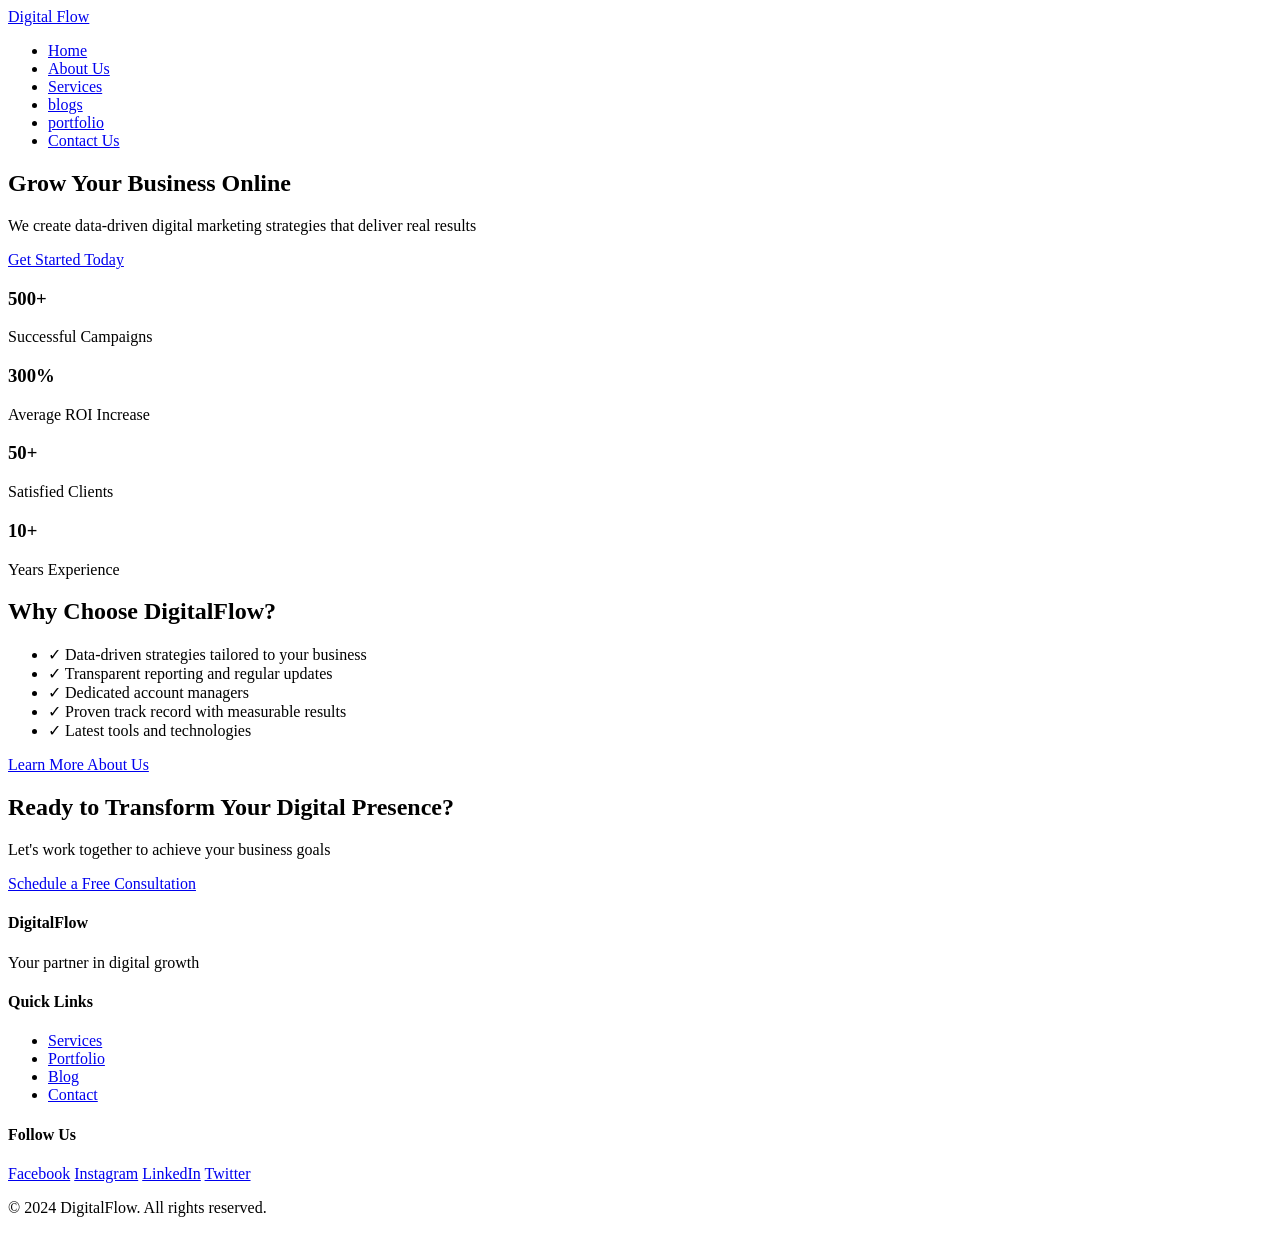
==== index.html @ 8dac0088 "Add files via upload" ====
<!DOCTYPE html>
<html lang="en">
<head>
    <meta charset="UTF-8">
    <meta name="viewport" content="width=device-width, initial-scale=1.0">
    <title>DigitalFlow - Professional Digital Marketing Agency</title>
    <link rel="stylesheet" href="css/style.css">
</head>
<body>

    <!-- Navigation -->
   <header>
    <nav class="navbar">
        <!-- Logo / Website Name -->
        <a href="#" class="logo">Digital Flow</a>

        <!-- Main Navigation Links -->
        <ul class="nav-links" id="navLinks">
            <li><a href="#home" class="active">Home</a></li>
            <li><a href="about.html">About Us</a></li>
            <li><a href="services.html">Services</a></li>
            <li><a href="blog.html">blogs</a></li>
              <li><a href="portfolio.html">portfolio</a> </li>
            <li><a href="contact.html" class="btn-nav">Contact Us</a></li>
        </ul>

        <!-- Mobile Toggler -->
        <div class="menu-icon" id="menuIcon">
            <span></span>
            <span></span>
            <span></span>
        </div>
    </nav>
</header>

    <!-- Hero Section -->
    <section class="hero">
        <div class="hero-content">
            <h1>Grow Your Business Online</h1>
            <p>We create data-driven digital marketing strategies that deliver real results</p>
            <a href="contact.html" class="btn btn-primary">Get Started Today</a>
        </div>
        <div class="hero-background"></div>
         </section>
<section class="stats">
    <div class="container">
     <div class="stat-card">
                <h3>500+</h3>
                <p>Successful Campaigns</p>
            </div>
            <div class="stat-card">
                <h3>300%</h3>
                <p>Average ROI Increase</p>
            </div>
            <div class="stat-card">
                <h3>50+</h3>
                <p>Satisfied Clients</p>
            </div>
            <div class="stat-card">
                <h3>10+</h3>
                <p>Years Experience</p>
            </div>
            </div>
        </section>



    <!-- Why Choose Us -->
    <section class="why-us">
        <div class="container">
            <div class="why-content">
                <h2>Why Choose DigitalFlow?</h2>
                <ul class="features-list">
                    <li>✓ Data-driven strategies tailored to your business</li>
                    <li>✓ Transparent reporting and regular updates</li>
                    <li>✓ Dedicated account managers</li>
                    <li>✓ Proven track record with measurable results</li>
                    <li>✓ Latest tools and technologies</li>
                </ul>
                <a href="about.html" class="btn btn-primary">Learn More About Us</a>
            </div>
        </div>
    </section>

    <!-- CTA Section -->
    <section class="cta-section">
        <div class="container">
            <h2>Ready to Transform Your Digital Presence?</h2>
            <p>Let's work together to achieve your business goals</p>
            <a href="contact.html" class="btn btn-light">Schedule a Free Consultation</a>
        </div>
    </section>

    <!-- Footer -->
    <footer class="footer">
        <div class="container">
            <div class="footer-content">
                <div class="footer-section">
                    <h4>DigitalFlow</h4>
                    <p>Your partner in digital growth</p>
                </div>
                <div class="footer-section">
                    <h4>Quick Links</h4>
                    <ul>
                        <li><a href="services.html">Services</a></li>
                        <li><a href="portfolio.html">Portfolio</a></li>
                        <li><a href="blog.html">Blog</a></li>
                        <li><a href="contact.html">Contact</a></li>
                    </ul>
                </div>
                <div class="footer-section">
                    <h4>Follow Us</h4>
                    <div class="social-links">
                        <a href="#">Facebook</a>
                        <a href="#">Instagram</a>
                        <a href="#">LinkedIn</a>
                        <a href="#">Twitter</a>
                    </div>
                </div>
            </div>
            <div class="footer-bottom">
                <p>&copy; 2024 DigitalFlow. All rights reserved.</p>
            </div>
        </div>
    </footer>

    <script src="js/script.js"></script>
</body>
</html>
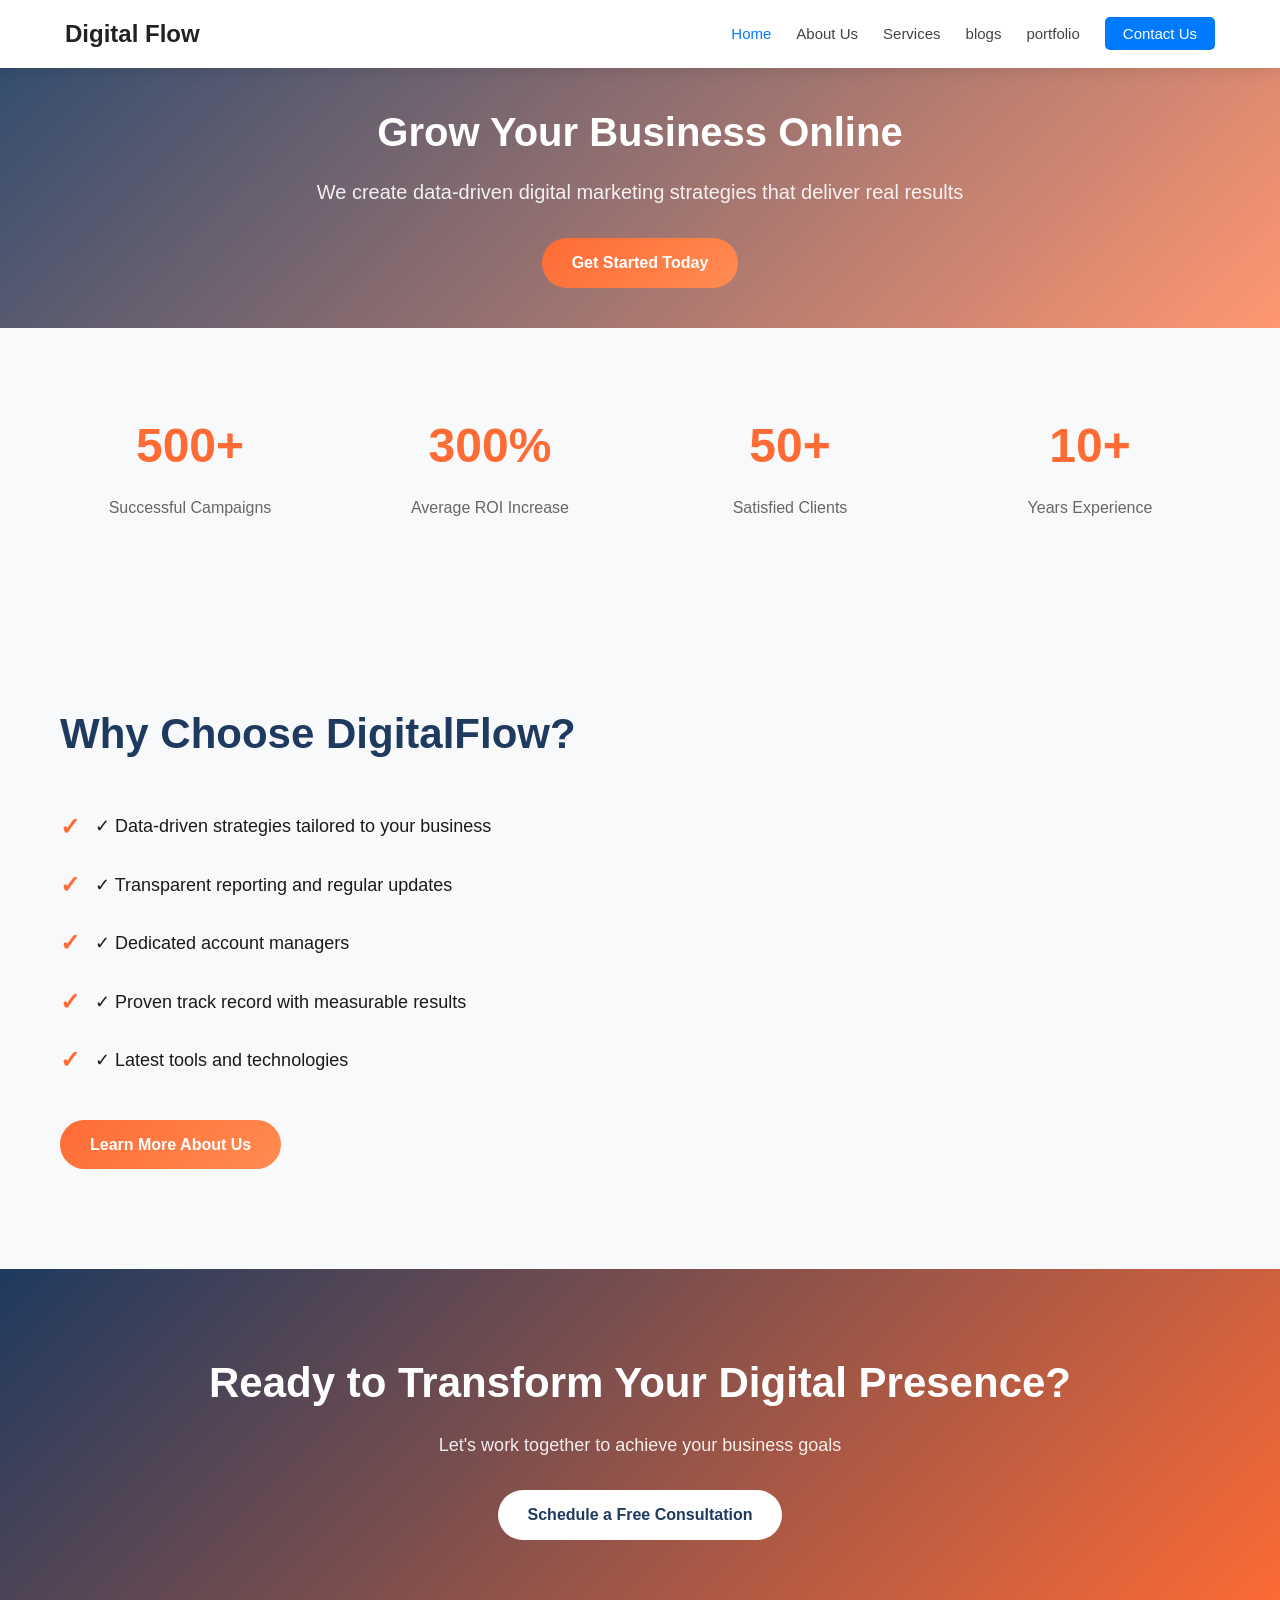
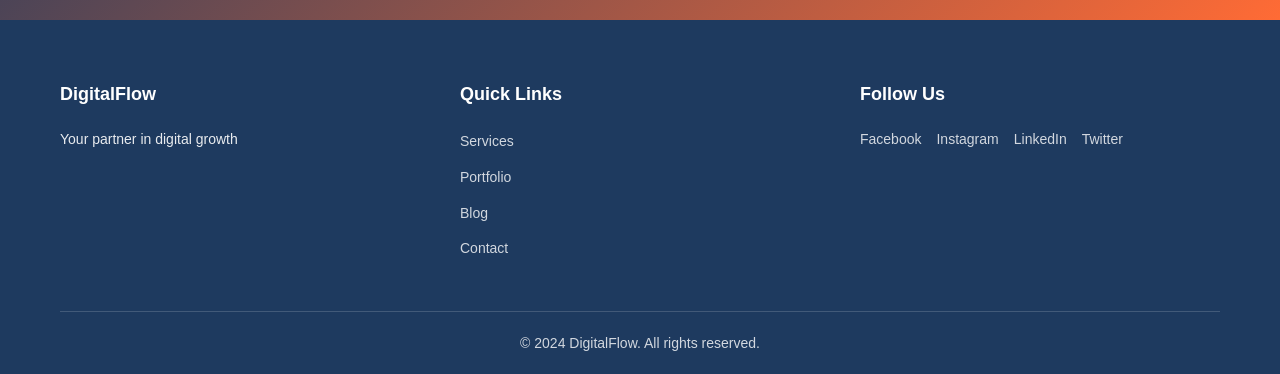
==== commit d6417c27: "Add files via upload" ====
--- a/index.html
+++ b/index.html
@@ -5,6 +5,8 @@
     <meta name="viewport" content="width=device-width, initial-scale=1.0">
     <title>DigitalFlow - Professional Digital Marketing Agency</title>
     <link rel="stylesheet" href="css/style.css">
+    <script async src="https://pagead2.googlesyndication.com/pagead/js/adsbygoogle.js?client=ca-pub-6858215413914356"
+     crossorigin="anonymous"></script>
 </head>
 <body>
 
--- a/css/style.css
+++ b/css/style.css
@@ -0,0 +1,1331 @@
+* {
+    margin: 0;
+    padding: 0;
+    box-sizing: border-box;
+}
+
+:root {
+    --primary-color: #1e3a5f;
+    --secondary-color: #ff6b35;
+    --accent-color: #00d4ff;
+    --dark-bg: #0f1419;
+    --light-bg: #f8f9fa;
+    --text-dark: #1a1a1a;
+    --text-light: #666;
+    --border-color: #e0e0e0;
+    --white: #ffffff;
+}
+
+html {
+    scroll-behavior: smooth;
+}
+
+body {
+    font-family: 'Segoe UI', Tahoma, Geneva, Verdana, sans-serif;
+    color: var(--text-dark);
+    line-height: 1.6;
+    background-color: var(--white);
+}
+
+.container {
+    max-width: 1200px;
+    margin: 0 auto;
+    padding: 0 20px;
+}
+
+/* Navigation Base Styling */
+header {
+    background: #ffffff;
+    box-shadow: 0 2px 15px rgba(0, 0, 0, 0.1);
+    position: sticky;
+    top: 0;
+    z-index: 1000;
+}
+
+.navbar {
+    display: flex;
+    justify-content: space-between;
+    align-items: center;
+    max-width: 1200px;
+    margin: 0 auto;
+    padding: 15px 25px;
+}
+
+.logo {
+    font-size: 24px;
+    font-weight: 700;
+    color: #222;
+    text-decoration: none;
+
+}
+
+
+.nav-links {
+    display: flex;
+    list-style: none;
+    align-items: center;
+    gap: 25px;
+    margin: 0;
+    padding: 0;
+}
+
+.nav-links a {
+    text-decoration: none;
+    color: #444;
+    font-weight: 500;
+    font-size: 15px;
+    transition: all 0.3s ease;
+}
+
+.nav-links a:hover, .nav-links a.active {
+    color: #007bff;
+}
+
+/* Dropdown Menu Styling */
+.dropdown {
+    position: relative;
+}
+
+.arrow-down {
+    font-size: 10px;
+    margin-left: 3px;
+}
+
+.dropdown-menu {
+    position: absolute;
+    top: 100%;
+    left: 0;
+    background: #ffffff;
+    box-shadow: 0 5px 15px rgba(0,0,0,0.1);
+    list-style: none;
+    padding: 10px 0;
+    min-width: 180px;
+    border-radius: 6px;
+    display: none;
+    transition: all 0.3s ease;
+}
+
+.dropdown-menu li a {
+    display: block;
+    padding: 8px 20px;
+    color: #555;
+}
+
+.dropdown-menu li a:hover {
+    background: #f8f9fa;
+    color: #007bff;
+}
+
+/* Hover over dropdown */
+.dropdown:hover .dropdown-menu {
+    display: block;
+}
+
+/* Contact Button */
+.btn-nav {
+    background-color: #007bff;
+    color: #fff !important;
+    padding: 8px 18px;
+    border-radius: 5px;
+}
+
+.btn-nav:hover {
+    background-color: #0056b3;
+}
+
+/* Mobile Responsive */
+.menu-icon {
+    display: none;
+    flex-direction: column;
+    gap: 5px;
+    cursor: pointer;
+}
+
+.menu-icon span {
+    width: 25px;
+    height: 3px;
+    background-color: #222;
+    border-radius: 2px;
+}
+
+@media (max-width: 768px) {
+    .menu-icon {
+        display: flex;
+    }
+
+    .nav-links {
+        position: absolute;
+        top: 100%;
+        left: 0;
+        width: 100%;
+        background-color: #ffffff;
+        flex-direction: column;
+        align-items: flex-start;
+        padding: 20px;
+        gap: 15px;
+        display: none;
+        box-shadow: 0 5px 10px rgba(0,0,0,0.05);
+    }
+
+    .nav-links.active {
+        display: flex;
+    }
+
+    .dropdown-menu {
+        position: static;
+        box-shadow: none;
+        background: #f8f9fa;
+        margin-top: 5px;
+    }
+}
+
+/* =============== BUTTONS =============== */
+.btn {
+    display: inline-block;
+    padding: 12px 30px;
+    border-radius: 25px;
+    text-decoration: none;
+    font-weight: 600;
+    transition: all 0.3s ease;
+    border: none;
+    cursor: pointer;
+    text-align: center;
+}
+
+.btn-primary {
+    background: linear-gradient(135deg, var(--secondary-color), #ff8c52);
+    color: var(--white);
+}
+
+.btn-primary:hover {
+    box-shadow: 0 10px 30px rgba(255, 107, 53, 0.3);
+    transform: translateY(-2px);
+}
+
+.btn-secondary {
+    background: var(--primary-color);
+    color: var(--white);
+}
+
+.btn-secondary:hover {
+    box-shadow: 0 10px 30px rgba(30, 58, 95, 0.3);
+}
+
+.btn-outline {
+    background: transparent;
+    color: var(--primary-color);
+    border: 2px solid var(--primary-color);
+}
+
+.btn-outline:hover {
+    background: var(--primary-color);
+    color: var(--white);
+}
+
+.btn-light {
+    background: var(--white);
+    color: var(--primary-color);
+}
+
+.btn-light:hover {
+    background: var(--light-bg);
+}
+
+.btn-block {
+    width: 100%;
+}
+
+/* =============== HERO SECTION =============== */
+.hero {
+    position: relative;
+    min-height: 0vh;
+    display: flex;
+    align-items: center;
+    justify-content: center;
+    text-align: center;
+    overflow: hidden;
+    padding: 40px 20px;
+}
+
+.hero-background {
+    position: absolute;
+    top: 0;
+    left: 0;
+    right: 0;
+    bottom: 0;
+    background: linear-gradient(135deg, rgba(30, 58, 95, 0.9) 0%, rgba(255, 107, 53, 0.7) 100%);
+    z-index: -1;
+}
+
+.hero-content {
+    position: relative;
+    z-index: 1;
+    max-width: 800px;
+}
+
+.hero h1 {
+    font-size: 40px;
+    color: var(--white);
+    margin-bottom: 20px;
+    font-weight: 800;
+    line-height: 1.2;
+}
+
+.hero p {
+    font-size: 20px;
+    color: rgba(255, 255, 255, 0.9);
+    margin-bottom: 30px;
+}
+/* =============== PAGE HERO =============== */
+.page-hero {
+    background: linear-gradient(135deg, var(--primary-color) 0%, var(--secondary-color) 100%);
+    color: var(--white);
+    padding: 100px 20px;
+    text-align: center;
+}
+
+.page-hero h1 {
+    font-size: 48px;
+    margin-bottom: 20px;
+    font-weight: 700;
+}
+
+.page-hero p {
+    font-size: 18px;
+    opacity: 0.9;
+}
+
+
+/* =============== STATS SECTION =============== */
+.stats {
+    padding: 80px 20px;
+    background: var(--light-bg);
+}
+
+.stats .container {
+    display: grid;
+    grid-template-columns: repeat(auto-fit, minmax(250px, 1fr));
+    gap: 40px;
+    text-align: center;
+}
+
+.stat-card h3 {
+    font-size: 48px;
+    color: var(--secondary-color);
+    margin-bottom: 10px;
+    font-weight: 800;
+}
+
+.stat-card p {
+    color: var(--text-light);
+    font-size: 16px;
+}
+
+/* =============== SERVICES OVERVIEW =============== */
+.services-overview {
+    padding: 100px 20px;
+}
+
+.services-overview h2 {
+    text-align: center;
+    font-size: 42px;
+    margin-bottom: 60px;
+    color: var(--primary-color);
+}
+
+.services-grid {
+    display: grid;
+    grid-template-columns: repeat(auto-fit, minmax(280px, 1fr));
+    gap: 30px;
+    margin-bottom: 40px;
+}
+
+.service-card {
+    padding: 40px 30px;
+    border-radius: 10px;
+    background: var(--light-bg);
+    text-align: center;
+    transition: all 0.3s;
+    border: 1px solid var(--border-color);
+}
+
+.service-card:hover {
+    box-shadow: 0 10px 30px rgba(0, 0, 0, 0.1);
+    transform: translateY(-5px);
+}
+
+.service-card .icon {
+    font-size: 48px;
+    margin-bottom: 20px;
+}
+
+.service-card h3 {
+    color: var(--primary-color);
+    margin-bottom: 15px;
+    font-size: 22px;
+}
+
+.service-card p {
+    color: var(--text-light);
+}
+
+.services-overview > .btn {
+    display: block;
+    margin: 0 auto;
+}
+
+/* =============== WHY US SECTION =============== */
+.why-us {
+    background: var(--light-bg);
+    padding: 100px 20px;
+}
+
+.why-us h2 {
+    color: var(--primary-color);
+    font-size: 42px;
+    margin-bottom: 40px;
+}
+
+.features-list {
+    list-style: none;
+    margin-bottom: 40px;
+}
+
+.features-list li {
+    font-size: 18px;
+    color: var(--text-dark);
+    margin-bottom: 20px;
+    display: flex;
+    align-items: center;
+}
+
+.features-list li:before {
+    content: '✓';
+    color: var(--secondary-color);
+    font-weight: bold;
+    font-size: 24px;
+    margin-right: 15px;
+}
+
+/* =============== CTA SECTION =============== */
+.cta-section {
+    background: linear-gradient(135deg, var(--primary-color) 0%, var(--secondary-color) 100%);
+    color: var(--white);
+    padding: 80px 20px;
+    text-align: center;
+}
+
+.cta-section h2 {
+    font-size: 42px;
+    margin-bottom: 15px;
+}
+
+.cta-section p {
+    font-size: 18px;
+    margin-bottom: 30px;
+    opacity: 0.9;
+}
+
+/* =============== SERVICE DETAIL =============== */
+.service-detail {
+    padding: 80px 20px;
+}
+
+.service-detail.alt {
+    background: var(--light-bg);
+}
+
+.service-layout {
+    display: grid;
+    grid-template-columns: 1fr 1fr;
+    gap: 60px;
+    align-items: center;
+}
+
+.service-layout reverse {
+    grid-template-columns: 1fr 1fr;
+    direction: rtl;
+}
+
+.service-layout reverse > * {
+    direction: ltr;
+}
+
+.service-text h2 {
+    color: var(--primary-color);
+    font-size: 36px;
+    margin-bottom: 20px;
+}
+
+.service-text p {
+    color: var(--text-light);
+    margin-bottom: 25px;
+    font-size: 16px;
+}
+
+.service-text h4 {
+    color: var(--primary-color);
+    margin-top: 25px;
+    margin-bottom: 15px;
+}
+
+.service-list {
+    list-style: none;
+    margin-bottom: 30px;
+}
+
+.service-list li {
+    padding-left: 25px;
+    margin-bottom: 12px;
+    position: relative;
+    color: var(--text-light);
+}
+
+.service-list li:before {
+    content: '→';
+    position: absolute;
+    left: 0;
+    color: var(--secondary-color);
+    font-weight: bold;
+}
+
+.service-image {
+    
+    display: flex;
+    align-items: left;
+    justify-content: left;
+}
+
+.placeholder {
+    font-size: 30px;
+}
+
+/* =============== PRICING =============== */
+.pricing {
+    padding: 100px 20px;
+}
+
+.pricing h2 {
+    text-align: center;
+    font-size: 30px;
+    color: var(--primary-color);
+    margin-bottom: 60px;
+}
+
+.pricing-grid {
+    display: grid;
+    grid-template-columns: repeat(auto-fit, minmax(300px, 1fr));
+    gap: 30px;
+}
+
+.pricing-card {
+    background: var(--light-bg);
+    padding: 40px;
+    border-radius: 10px;
+    text-align: center;
+    border: 1px solid var(--border-color);
+    transition: all 0.3s;
+}
+
+.pricing-card.featured {
+    border: 2px solid var(--secondary-color);
+    transform: scale(1.05);
+}
+
+.pricing-card:hover {
+    box-shadow: 0 15px 40px rgba(0, 0, 0, 0.1);
+}
+
+.pricing-card h3 {
+    font-size: 24px;
+    color: var(--primary-color);
+    margin-bottom: 15px;
+}
+
+.pricing-card .price {
+    font-size: 42px;
+    color: var(--secondary-color);
+    font-weight: 800;
+    margin-bottom: 25px;
+}
+
+.pricing-card ul {
+    list-style: none;
+    margin-bottom: 30px;
+    text-align: left;
+}
+
+.pricing-card li {
+    padding: 10px 0;
+    border-bottom: 1px solid var(--border-color);
+}
+
+.pricing-card li:last-child {
+    border-bottom: none;
+}
+
+/* =============== TEAM =============== */
+.team {
+    padding: 100px 20px;
+    background: var(--light-bg);
+}
+
+.team h2 {
+    text-align: center;
+    font-size: 42px;
+    color: var(--primary-color);
+    margin-bottom: 60px;
+}
+
+.team-grid {
+    display: grid;
+    grid-template-columns: repeat(auto-fit, minmax(280px, 1fr));
+    gap: 30px;
+}
+
+.team-card {
+    background: var(--white);
+    padding: 30px;
+    border-radius: 10px;
+    text-align: center;
+    box-shadow: 0 5px 20px rgba(0, 0, 0, 0.05);
+}
+
+.team-image {
+    font-size: 64px;
+    margin-bottom: 15px;
+}
+
+.team-card h3 {
+    color: var(--primary-color);
+    margin-bottom: 5px;
+}
+
+.team-card .role {
+    color: var(--secondary-color);
+    font-weight: 600;
+    margin-bottom: 15px;
+    display: block;
+}
+
+.team-card p {
+    color: var(--text-light);
+    font-size: 14px;
+}
+
+/* =============== ABOUT STORY =============== */
+.about-story {
+    padding: 100px 20px;
+}
+
+.about-story h2 {
+    text-align: center;
+    font-size: 42px;
+    color: var(--primary-color);
+    margin-bottom: 40px;
+}
+
+.story-content {
+    max-width: 800px;
+    margin: 0 auto;
+}
+
+.story-content p {
+    font-size: 16px;
+    color: var(--text-light);
+    margin-bottom: 20px;
+    line-height: 1.8;
+}
+
+/* =============== MISSION VALUES =============== */
+.mission-values {
+    padding: 80px 20px;
+    background: var(--light-bg);
+}
+
+.mission-box {
+    background: linear-gradient(135deg, var(--primary-color) 0%, var(--secondary-color) 100%);
+    color: var(--white);
+    padding: 50px;
+    border-radius: 10px;
+    text-align: center;
+    margin-bottom: 60px;
+    max-width: 800px;
+    margin-left: auto;
+    margin-right: auto;
+}
+
+.mission-box h3 {
+    font-size: 32px;
+    margin-bottom: 20px;
+}
+
+.values-grid {
+    display: grid;
+    grid-template-columns: repeat(auto-fit, minmax(280px, 1fr));
+    gap: 30px;
+}
+
+.value-card {
+    background: var(--white);
+    padding: 30px;
+    border-radius: 10px;
+    box-shadow: 0 5px 20px rgba(0, 0, 0, 0.05);
+}
+
+.value-card h4 {
+    color: var(--primary-color);
+    font-size: 20px;
+    margin-bottom: 15px;
+}
+
+.value-card p {
+    color: var(--text-light);
+}
+
+/* =============== AWARDS =============== */
+.awards {
+    padding: 80px 20px;
+}
+
+.awards h2 {
+    text-align: center;
+    font-size: 42px;
+    color: var(--primary-color);
+    margin-bottom: 60px;
+}
+
+.awards-grid {
+    display: grid;
+    grid-template-columns: repeat(auto-fit, minmax(250px, 1fr));
+    gap: 30px;
+}
+
+.award {
+    background: linear-gradient(135deg, var(--primary-color) 0%, var(--secondary-color) 100%);
+    color: var(--white);
+    padding: 30px;
+    border-radius: 10px;
+    text-align: center;
+    font-size: 18px;
+    font-weight: 600;
+}
+
+/* =============== PORTFOLIO =============== */
+.portfolio-filter {
+    padding: 40px 20px;
+    text-align: center;
+    background: var(--light-bg);
+}
+
+.filter-buttons {
+    display: flex;
+    justify-content: center;
+    gap: 15px;
+    flex-wrap: wrap;
+}
+
+.filter-btn {
+    padding: 10px 20px;
+    border: 2px solid var(--primary-color);
+    background: transparent;
+    color: var(--primary-color);
+    border-radius: 25px;
+    cursor: pointer;
+    font-weight: 600;
+    transition: all 0.3s;
+}
+
+.filter-btn.active,
+.filter-btn:hover {
+    background: var(--primary-color);
+    color: var(--white);
+}
+
+/* =============== CASE STUDY =============== */
+.case-study {
+    padding: 80px 20px;
+}
+
+.case-study alt {
+    background: var(--light-bg);
+}
+
+.case-layout {
+    display: grid;
+    grid-template-columns: 1fr 1fr;
+    gap: 60px;
+    align-items: center;
+}
+
+.case-layout reverse {
+    grid-template-columns: 1fr 1fr;
+    direction: rtl;
+}
+
+.case-layout.reverse > * {
+    direction: ltr;
+}
+
+.case-text h2 {
+    color: var(--primary-color);
+    font-size: 36px;
+    margin-bottom: 10px;
+}
+
+.client {
+    color: var(--secondary-color);
+    font-weight: 600;
+    margin-bottom: 20px;
+}
+
+.case-text h4 {
+    color: var(--primary-color);
+    margin-top: 20px;
+    margin-bottom: 10px;
+    font-weight: 600;
+}
+
+.case-text p {
+    color: var(--text-light);
+    margin-bottom: 15px;
+}
+
+.case-list {
+    list-style: none;
+    margin-bottom: 25px;
+}
+
+.case-list li {
+    padding-left: 25px;
+    margin-bottom: 10px;
+    position: relative;
+    color: var(--text-light);
+}
+
+.case-list li:before {
+    content: '✓';
+    position: absolute;
+    left: 0;
+    color: var(--secondary-color);
+    font-weight: bold;
+}
+
+.results {
+    display: grid;
+    grid-template-columns: repeat(3, 1fr);
+    gap: 20px;
+    margin-top: 25px;
+}
+
+.result-item {
+    background: var(--light-bg);
+    padding: 20px;
+    border-radius: 8px;
+    text-align: center;
+}
+
+.result-number {
+    font-size: 32px;
+    font-weight: 800;
+    color: var(--secondary-color);
+    display: block;
+}
+
+.result-item p:last-child {
+    color: var(--text-light);
+    font-size: 14px;
+    margin-top: 8px;
+}
+
+/* =============== PORTFOLIO GALLERY =============== */
+.portfolio-gallery {
+    padding: 80px 20px;
+}
+
+.portfolio-gallery h2 {
+    text-align: center;
+    font-size: 42px;
+    color: var(--primary-color);
+    margin-bottom: 60px;
+}
+
+.gallery-grid {
+    display: grid;
+    grid-template-columns: repeat(auto-fit, minmax(280px, 1fr));
+    gap: 30px;
+}
+
+.gallery-card {
+    background: linear-gradient(135deg, #f0f4f8 0%, #d9e2ec 100%);
+    padding: 40px;
+    border-radius: 10px;
+    text-align: center;
+    transition: all 0.3s;
+}
+
+.gallery-card:hover {
+    box-shadow: 0 10px 30px rgba(0, 0, 0, 0.1);
+    transform: translateY(-5px);
+}
+
+.gallery-image {
+    font-size: 48px;
+    margin-bottom: 15px;
+}
+
+.gallery-card h3 {
+    color: var(--primary-color);
+    font-size: 20px;
+    margin-bottom: 10px;
+}
+
+.gallery-card p {
+    color: var(--text-light);
+    font-size: 14px;
+}
+
+/* =============== BLOG =============== */
+.blog-filter {
+    padding: 40px 20px;
+    text-align: center;
+    background: var(--light-bg);
+}
+
+.blog-section {
+    padding: 80px 20px;
+}
+
+.blog-grid {
+    display: grid;
+    grid-template-columns: repeat(auto-fill, minmax(320px, 1fr));
+    gap: 30px;
+}
+
+.blog-card {
+    background: var(--white);
+    border: 1px solid var(--border-color);
+    border-radius: 10px;
+    overflow: hidden;
+    transition: all 0.3s;
+}
+
+.blog-card:hover {
+    box-shadow: 0 10px 30px rgba(0, 0, 0, 0.1);
+    transform: translateY(-5px);
+}
+
+.blog-image {
+    background: linear-gradient(135deg, #f0f4f8 0%, #d9e2ec 100%);
+    height: 200px;
+    display: flex;
+    align-items: center;
+    justify-content: center;
+    font-size: 64px;
+}
+
+.blog-content {
+    padding: 30px;
+}
+
+.category-tag {
+    display: inline-block;
+    background: var(--secondary-color);
+    color: var(--white);
+    padding: 5px 12px;
+    border-radius: 20px;
+    font-size: 12px;
+    font-weight: 600;
+    margin-bottom: 15px;
+}
+
+.blog-card h3 {
+    color: var(--primary-color);
+    font-size: 22px;
+    margin-bottom: 12px;
+    line-height: 1.3;
+}
+
+.blog-card p {
+    color: var(--text-light);
+    margin-bottom: 15px;
+    font-size: 14px;
+}
+
+.blog-meta {
+    display: flex;
+    justify-content: space-between;
+    color: var(--text-light);
+    font-size: 12px;
+    margin-bottom: 15px;
+}
+
+.read-more {
+    color: var(--secondary-color);
+    text-decoration: none;
+    font-weight: 600;
+    transition: all 0.3s;
+}
+
+.read-more:hover {
+    color: var(--primary-color);
+}
+
+/* =============== NEWSLETTER =============== */
+.newsletter {
+    background: linear-gradient(135deg, var(--primary-color) 0%, var(--secondary-color) 100%);
+    color: var(--white);
+    padding: 60px 20px;
+    text-align: center;
+}
+
+.newsletter h2 {
+    font-size: 36px;
+    margin-bottom: 15px;
+}
+
+.newsletter p {
+    font-size: 16px;
+    margin-bottom: 30px;
+    opacity: 0.9;
+}
+
+.newsletter-form {
+    display: flex;
+    gap: 10px;
+    max-width: 500px;
+    margin: 0 auto;
+    flex-wrap: wrap;
+}
+
+.newsletter-form input {
+    flex: 1;
+    padding: 12px 20px;
+    border: none;
+    border-radius: 25px;
+    font-size: 14px;
+    min-width: 200px;
+}
+
+/* =============== CONTACT SECTION =============== */
+.contact-section {
+    padding: 80px 20px;
+}
+
+.contact-layout {
+    display: grid;
+    grid-template-columns: 1fr 1fr;
+    gap: 60px;
+}
+
+.contact-form-wrapper h2,
+.contact-info-wrapper h2 {
+    color: var(--primary-color);
+    font-size: 32px;
+    margin-bottom: 30px;
+}
+
+.contact-form {
+    display: flex;
+    flex-direction: column;
+}
+
+.form-group {
+    margin-bottom: 25px;
+}
+
+.form-group label {
+    display: block;
+    margin-bottom: 8px;
+    color: var(--text-dark);
+    font-weight: 600;
+}
+
+.form-group input,
+.form-group textarea,
+.form-group select {
+    width: 100%;
+    padding: 12px;
+    border: 1px solid var(--border-color);
+    border-radius: 5px;
+    font-size: 14px;
+    font-family: inherit;
+    transition: border-color 0.3s;
+}
+
+.form-group input:focus,
+.form-group textarea:focus,
+.form-group select:focus {
+    outline: none;
+    border-color: var(--secondary-color);
+    box-shadow: 0 0 0 3px rgba(255, 107, 53, 0.1);
+}
+
+.form-group.checkbox {
+    display: flex;
+    align-items: center;
+    gap: 10px;
+}
+
+.form-group.checkbox input {
+    width: auto;
+    margin: 0;
+}
+
+.form-note {
+    color: var(--text-light);
+    font-size: 12px;
+    margin-top: 10px;
+}
+
+.info-card {
+    background: var(--light-bg);
+    padding: 25px;
+    border-radius: 10px;
+    margin-bottom: 25px;
+}
+
+.info-card h3 {
+    color: var(--primary-color);
+    margin-bottom: 12px;
+}
+
+.info-card a {
+    color: var(--secondary-color);
+    text-decoration: none;
+    font-weight: 600;
+}
+
+.info-card a:hover {
+    text-decoration: underline;
+}
+
+.small {
+    font-size: 13px;
+    color: var(--text-light);
+}
+
+.faq-box {
+    background: var(--white);
+    border: 2px solid var(--border-color);
+    padding: 30px;
+    border-radius: 10px;
+    margin-top: 30px;
+}
+
+.faq-box h3 {
+    color: var(--primary-color);
+    margin-bottom: 20px;
+}
+
+.faq-box details {
+    margin-bottom: 15px;
+}
+
+.faq-box summary {
+    cursor: pointer;
+    color: var(--primary-color);
+    font-weight: 600;
+    padding: 10px;
+    border-radius: 5px;
+    transition: background 0.3s;
+}
+
+.faq-box summary:hover {
+    background: var(--light-bg);
+}
+
+.faq-box p {
+    color: var(--text-light);
+    margin-top: 10px;
+    padding-left: 10px;
+}
+
+/* =============== MAP SECTION =============== */
+.map-section {
+    padding: 60px 20px;
+    background: var(--light-bg);
+}
+
+.map-section h2 {
+    text-align: center;
+    color: var(--primary-color);
+    font-size: 36px;
+    margin-bottom: 40px;
+}
+
+.map-placeholder {
+    background: var(--white);
+    height: 400px;
+    border-radius: 10px;
+    display: flex;
+    align-items: center;
+    justify-content: center;
+    border: 2px dashed var(--border-color);
+    color: var(--text-light);
+    font-size: 18px;
+}
+
+/* =============== FOOTER =============== */
+.footer {
+    background: var(--primary-color);
+    color: var(--white);
+    padding: 60px 20px 20px;
+}
+
+.footer-content {
+    display: grid;
+    grid-template-columns: repeat(auto-fit, minmax(250px, 1fr));
+    gap: 40px;
+    margin-bottom: 40px;
+}
+
+.footer-section h4 {
+    font-size: 18px;
+    margin-bottom: 20px;
+}
+
+.footer-section p {
+    font-size: 14px;
+    opacity: 0.9;
+    margin-bottom: 15px;
+}
+
+.footer-section ul {
+    list-style: none;
+}
+
+.footer-section li {
+    margin-bottom: 10px;
+}
+
+.footer-section a {
+    color: rgba(255, 255, 255, 0.8);
+    text-decoration: none;
+    font-size: 14px;
+    transition: color 0.3s;
+}
+
+.footer-section a:hover {
+    color: var(--secondary-color);
+}
+
+.social-links {
+    display: flex;
+    gap: 15px;
+    flex-wrap: wrap;
+}
+
+.footer-bottom {
+    text-align: center;
+    padding-top: 20px;
+    border-top: 1px solid rgba(255, 255, 255, 0.2);
+    font-size: 14px;
+    opacity: 0.8;
+}
+
+/* =============== RESPONSIVE =============== */
+@media (max-width: 768px) {
+    .nav-links {
+        flex-direction: column;
+        gap: 15px;
+    }
+
+    .hero h1 {
+        font-size: 42px;
+    }
+
+    .hero p {
+        font-size: 16px;
+    }
+
+    .page-hero h1 {
+        font-size: 36px;
+    }
+
+    .services-grid,
+    .team-grid,
+    .gallery-grid,
+    .blog-grid,
+    .values-grid,
+    .case-layout,
+    .service-layout,
+    .contact-layout {
+        grid-template-columns: 1fr;
+    }
+
+    .case-layout.reverse,
+    .service-layout.reverse {
+        direction: ltr;
+    }
+
+    .results {
+        grid-template-columns: 1fr;
+    }
+
+    .newsletter-form {
+        flex-direction: column;
+    }
+
+    .newsletter-form input {
+        min-width: 100%;
+    }
+
+    .hero h1 {
+        font-size: 48px;
+    }
+
+    .stat-card h3 {
+        font-size: 36px;
+    }
+
+    .pricing-card.featured {
+        transform: scale(1);
+    }
+
+    .contact-layout {
+        gap: 40px;
+    }
+}
+
+@media (max-width: 480px) {
+    .logo h2 {
+        font-size: 22px;
+    }
+
+    .nav-links {
+        font-size: 14px;
+        gap: 10px;
+    }
+
+    .btn-cta {
+        padding: 8px 15px !important;
+        font-size: 12px;
+    }
+
+    .hero h1 {
+        font-size: 32px;
+    }
+
+    .page-hero h1 {
+        font-size: 28px;
+    }
+
+    .hero p {
+        font-size: 18px;
+    }
+
+    .cta-section h2 {
+        font-size: 28px;
+    }
+
+    .service-text h2,
+    .case-text h2 {
+        font-size: 24px;
+    }
+
+    .btn {
+        padding: 10px 20px;
+        font-size: 14px;
+    }
+}
